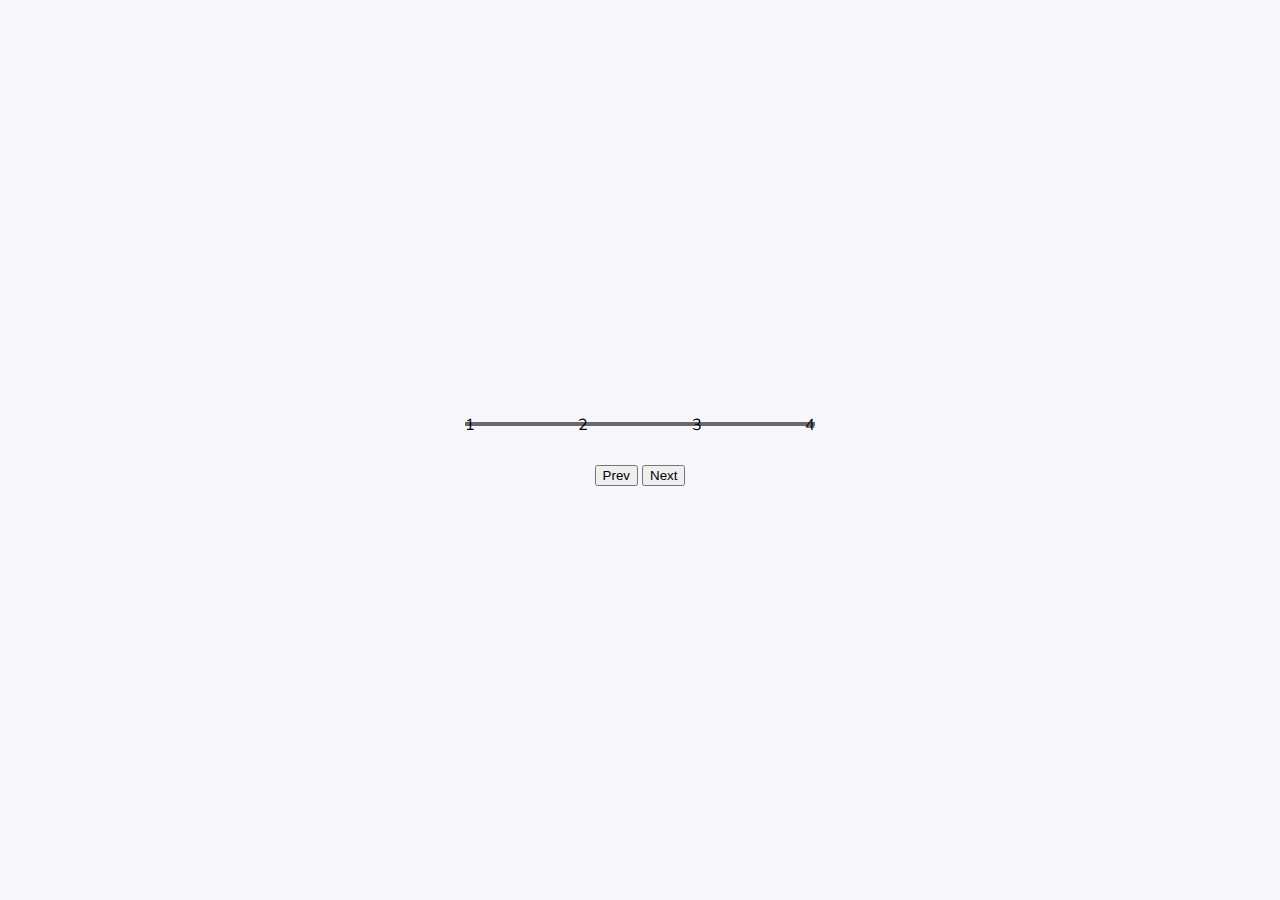
==== Day 2 - Progress Steps/index.html @ e740e258 "Progress steps html and css" ====
<!DOCTYPE html>
<html lang="en">

<head>
    <meta charset="UTF-8">
    <meta http-equiv="X-UA-Compatible" content="IE=edge">
    <meta name="viewport" content="width=device-width, initial-scale=1.0">
    <link rel="stylesheet" href="https://cdnjs.cloudflare.com/ajax/libs/font-awesome/6.0.0-beta3/css/all.min.css" integrity="sha512-Fo3rlrZj/k7ujTnHg4CGR2D7kSs0v4LLanw2qksYuRlEzO+tcaEPQogQ0KaoGN26/zrn20ImR1DfuLWnOo7aBA==" crossorigin="anonymous" referrerpolicy="no-referrer"
    />
    <link rel="stylesheet" href="style.css">
    <title>Progress Steps</title>
</head>

<body>
    <div class="container">
        <div class="progress-container">
            <div class="progress" id="progress"></div>
            <div class="circle active">1</div>
            <div class="circle">2</div>
            <div class="circle">3</div>
            <div class="circle">4</div>
        </div>
        <button class="btn" id="prev" disable>Prev</button>
        <button class="btn" id="next">Next</button>
    </div>
    <script src="script.js"></script>
</body>

</html>
---- Day 2 - Progress Steps/style.css ----
@import url('https://fonts.googleapis.com/css?family=Muli&display=swap');
* {
    box-sizing: border-box;
}

body {
    background-color: #f6f7fb;
    font-family: 'Muli', sans-serif;
    margin: 0;
    display: flex;
    justify-content: center;
    align-items: center;
    height: 100vh;
}

.container {
    text-align: center;
}

.progress-container {
    display: flex;
    justify-content: space-between;
    position: relative;
    width: 350px;
    max-width: 100%;
    margin-bottom: 30px;
}

.progress-container::before {
    content: '';
    background-color: dimgray;
    position: absolute;
    top: 50%;
    left: 0%;
    transform: translateY(-50%);
    height: 4px;
    width: 100%;
    z-index: -1;
}

.progress {
    background-color: aqua;
    position: absolute;
    top: 50%;
    left: 0%;
    transform: translateY(-50%);
    height: 4px;
    width: 0%;
    z-index: -1;
    transition: 0.4s ease;
}

.center {}
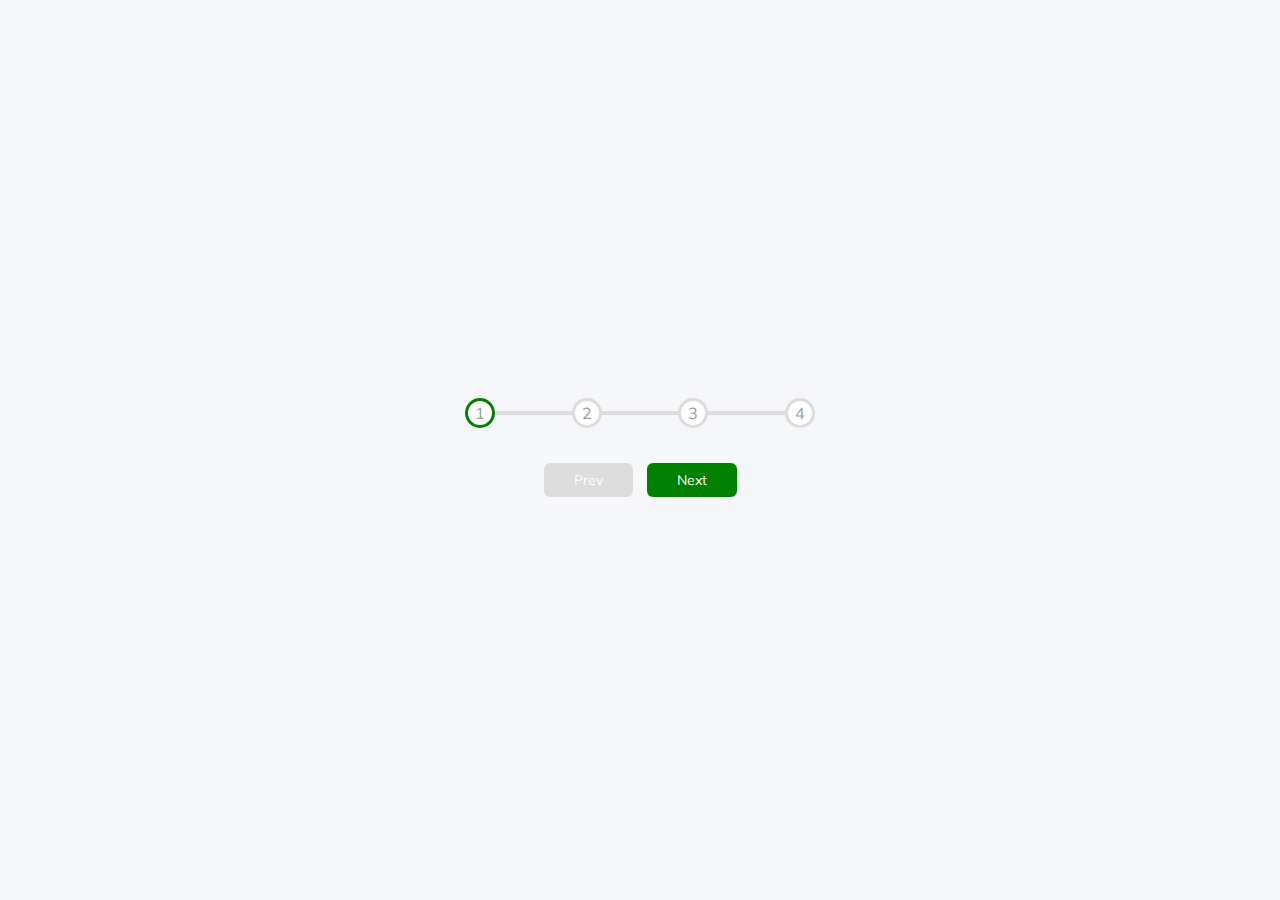
==== commit 2c1c31a2: "progress steps in action" ====
--- a/Day 2 - Progress Steps/index.html
+++ b/Day 2 - Progress Steps/index.html
@@ -20,7 +20,7 @@
             <div class="circle">3</div>
             <div class="circle">4</div>
         </div>
-        <button class="btn" id="prev" disable>Prev</button>
+        <button class="btn" id="prev" disabled>Prev</button>
         <button class="btn" id="next">Next</button>
     </div>
     <script src="script.js"></script>
--- a/Day 2 - Progress Steps/style.css
+++ b/Day 2 - Progress Steps/style.css
@@ -1,4 +1,9 @@
 @import url('https://fonts.googleapis.com/css?family=Muli&display=swap');
+:root {
+    --line-border-fill: green;
+    --line-border-empty: gainsboro;
+}
+
 * {
     box-sizing: border-box;
 }
@@ -28,7 +33,7 @@
 
 .progress-container::before {
     content: '';
-    background-color: dimgray;
+    background-color: var(--line-border-empty);
     position: absolute;
     top: 50%;
     left: 0%;
@@ -39,7 +44,7 @@
 }
 
 .progress {
-    background-color: aqua;
+    background-color: var(--line-border-fill);
     position: absolute;
     top: 50%;
     left: 0%;
@@ -50,4 +55,44 @@
     transition: 0.4s ease;
 }
 
-.center {}+.circle {
+    background-color: white;
+    color: #999;
+    border-radius: 50%;
+    height: 30px;
+    width: 30px;
+    display: flex;
+    align-items: center;
+    justify-content: center;
+    border: 3px solid var(--line-border-empty);
+    transition: 0.4s ease;
+}
+
+.circle.active {
+    border-color: var(--line-border-fill)
+}
+
+.btn {
+    background-color: var(--line-border-fill);
+    color: white;
+    border: none;
+    border-radius: 6px;
+    cursor: pointer;
+    font-family: inherit;
+    padding: 8px 30px;
+    margin: 5px;
+    font-size: 14px;
+}
+
+.btn:active {
+    transform: scale(0.98);
+}
+
+.btn:focus {
+    outline: 0;
+}
+
+.btn:disabled {
+    background-color: var(--line-border-empty);
+    cursor: not-allowed;
+}